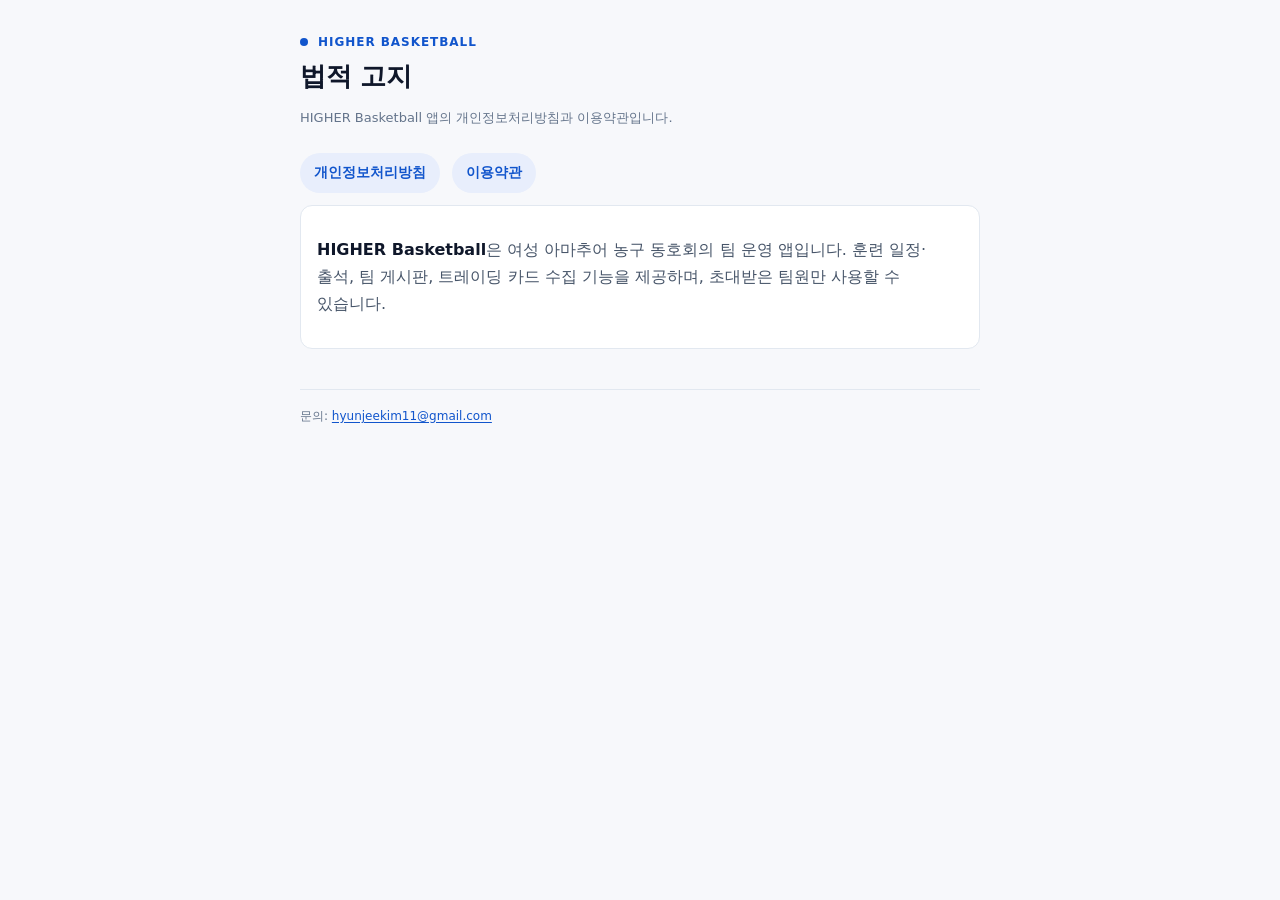
==== index.html @ 74b29138 "HIGHER Basketball 법적 고지 — 개인정보처리방침·이용약관 (v1.0, 2026-09-02)" ====
<!doctype html>
<html lang="ko">
<head>
  <meta charset="utf-8">
  <meta name="viewport" content="width=device-width, initial-scale=1">
  <title>HIGHER Basketball — 법적 고지</title>
  <link rel="stylesheet" href="./style.css">
</head>
<body>
<main>
  <header class="top"><span class="dot"></span><span class="kicker">HIGHER BASKETBALL</span></header>
  <h1>법적 고지</h1>
  <p class="meta">HIGHER Basketball 앱의 개인정보처리방침과 이용약관입니다.</p>
  <nav class="links">
    <a href="./privacy.html">개인정보처리방침</a>
    <a href="./terms.html">이용약관</a>
  </nav>
  <div class="box">
    <p><strong>HIGHER Basketball</strong>은 여성 아마추어 농구 동호회의 팀 운영 앱입니다. 훈련 일정·출석, 팀 게시판, 트레이딩 카드 수집 기능을 제공하며, 초대받은 팀원만 사용할 수 있습니다.</p>
  </div>
  <footer>문의: <a href="mailto:hyunjeekim11@gmail.com">hyunjeekim11@gmail.com</a></footer>
</main>
</body>
</html>
---- style.css ----
/* HIGHER Basketball — 법적 고지 페이지. 앱 밖(브라우저)이라 앱 디자인 시스템 밖이다.
   폰에서 설정 → 링크로 열리는 페이지라 모바일 가독성이 전부다. */
:root {
  color-scheme: light dark;
  --bg: #f7f8fb;
  --panel: #ffffff;
  --ink: #0f172a;
  --ink2: #475569;
  --ink3: #64748b;
  --line: #e2e8f0;
  --accent: #1155cc;
  --accent-soft: #e8eefc;
}
@media (prefers-color-scheme: dark) {
  :root {
    --bg: #06122e;
    --panel: #0d1b3d;
    --ink: #eef2ff;
    --ink2: #b6c2e2;
    --ink3: #8593b8;
    --line: #1c2c55;
    --accent: #6f9bff;
    --accent-soft: #14264f;
  }
}
* { box-sizing: border-box; }
html { -webkit-text-size-adjust: 100%; }
body {
  margin: 0;
  background: var(--bg);
  color: var(--ink);
  font-family: -apple-system, BlinkMacSystemFont, "Apple SD Gothic Neo", "Pretendard", "Noto Sans KR", system-ui, sans-serif;
  font-size: 16px;
  line-height: 1.7;
  word-break: keep-all;
  overflow-wrap: anywhere;
}
main { max-width: 720px; margin: 0 auto; padding: 32px 20px 64px; }
header.top { display: flex; align-items: center; gap: 10px; margin-bottom: 8px; }
header.top .dot { width: 8px; height: 8px; border-radius: 999px; background: var(--accent); }
header.top .kicker { font-size: 12px; letter-spacing: .08em; color: var(--accent); font-weight: 600; }
h1 { font-size: 26px; line-height: 1.3; margin: 8px 0 4px; letter-spacing: -0.01em; }
.meta { color: var(--ink3); font-size: 13px; margin-bottom: 24px; }
h2 { font-size: 17px; margin: 32px 0 8px; padding-top: 16px; border-top: 1px solid var(--line); }
h2:first-of-type { border-top: 0; padding-top: 0; }
p, li { color: var(--ink2); }
ul, ol { padding-left: 20px; }
li { margin: 4px 0; }
strong { color: var(--ink); font-weight: 600; }
table { width: 100%; border-collapse: collapse; font-size: 14px; margin: 8px 0; }
th, td { text-align: left; padding: 8px 6px; border-bottom: 1px solid var(--line); vertical-align: top; }
th { color: var(--ink3); font-weight: 600; white-space: nowrap; }
td { color: var(--ink2); }
.box { background: var(--panel); border: 1px solid var(--line); border-radius: 12px; padding: 14px 16px; margin: 12px 0; }
a { color: var(--accent); text-decoration: underline; text-underline-offset: 2px; }
nav.links { display: flex; gap: 12px; flex-wrap: wrap; margin-top: 12px; }
nav.links a { background: var(--accent-soft); border-radius: 999px; padding: 8px 14px; text-decoration: none; font-weight: 600; font-size: 14px; }
footer { margin-top: 40px; color: var(--ink3); font-size: 12px; border-top: 1px solid var(--line); padding-top: 16px; }
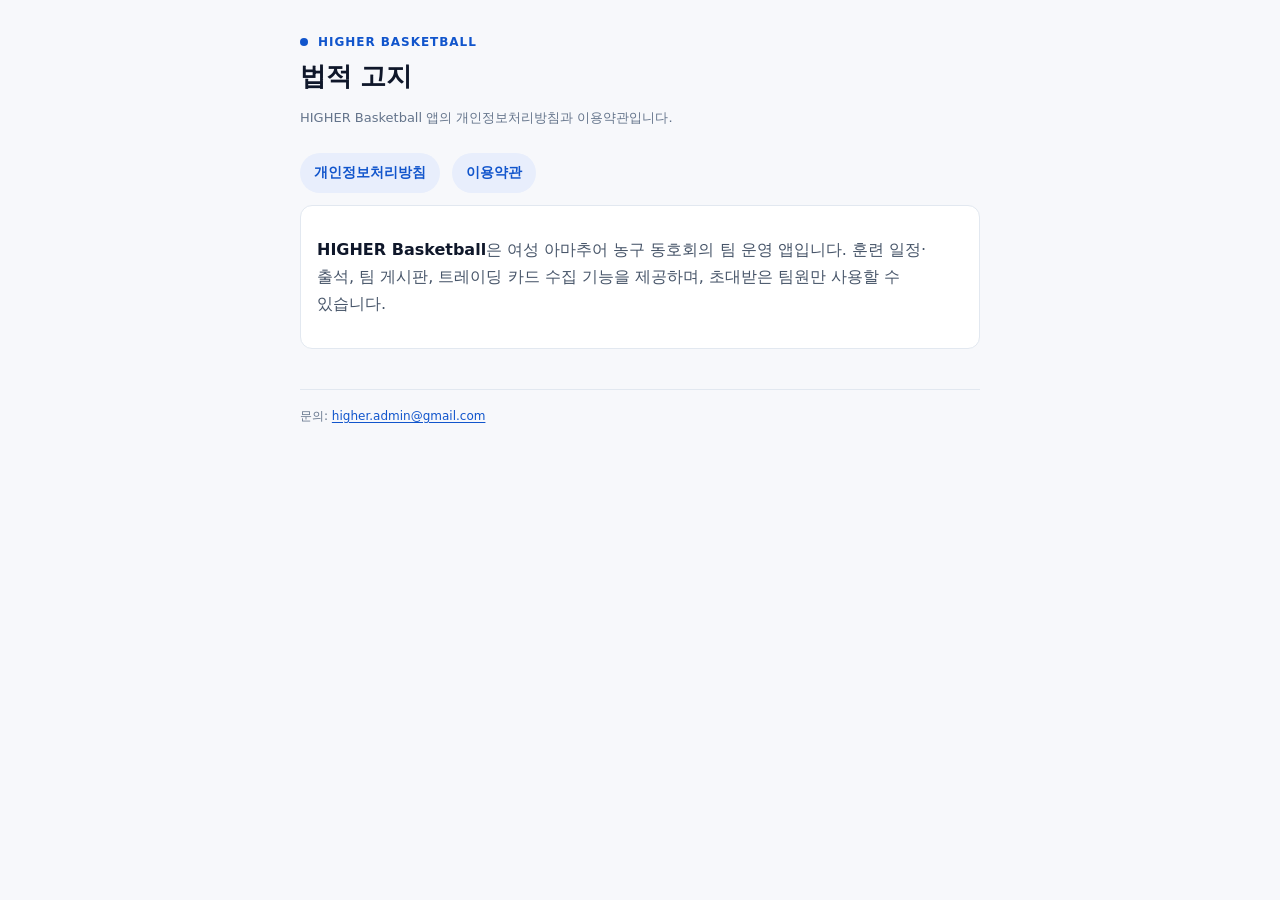
==== commit cba08320: "문의 이메일을 운영진 공용 주소로 — 개인정보처리방침 v1.2 · 이용약관 v1.1" ====
--- a/index.html
+++ b/index.html
@@ -18,7 +18,7 @@
   <div class="box">
     <p><strong>HIGHER Basketball</strong>은 여성 아마추어 농구 동호회의 팀 운영 앱입니다. 훈련 일정·출석, 팀 게시판, 트레이딩 카드 수집 기능을 제공하며, 초대받은 팀원만 사용할 수 있습니다.</p>
   </div>
-  <footer>문의: <a href="mailto:hyunjeekim11@gmail.com">hyunjeekim11@gmail.com</a></footer>
+  <footer>문의: <a href="mailto:higher.admin@gmail.com">higher.admin@gmail.com</a></footer>
 </main>
 </body>
 </html>
